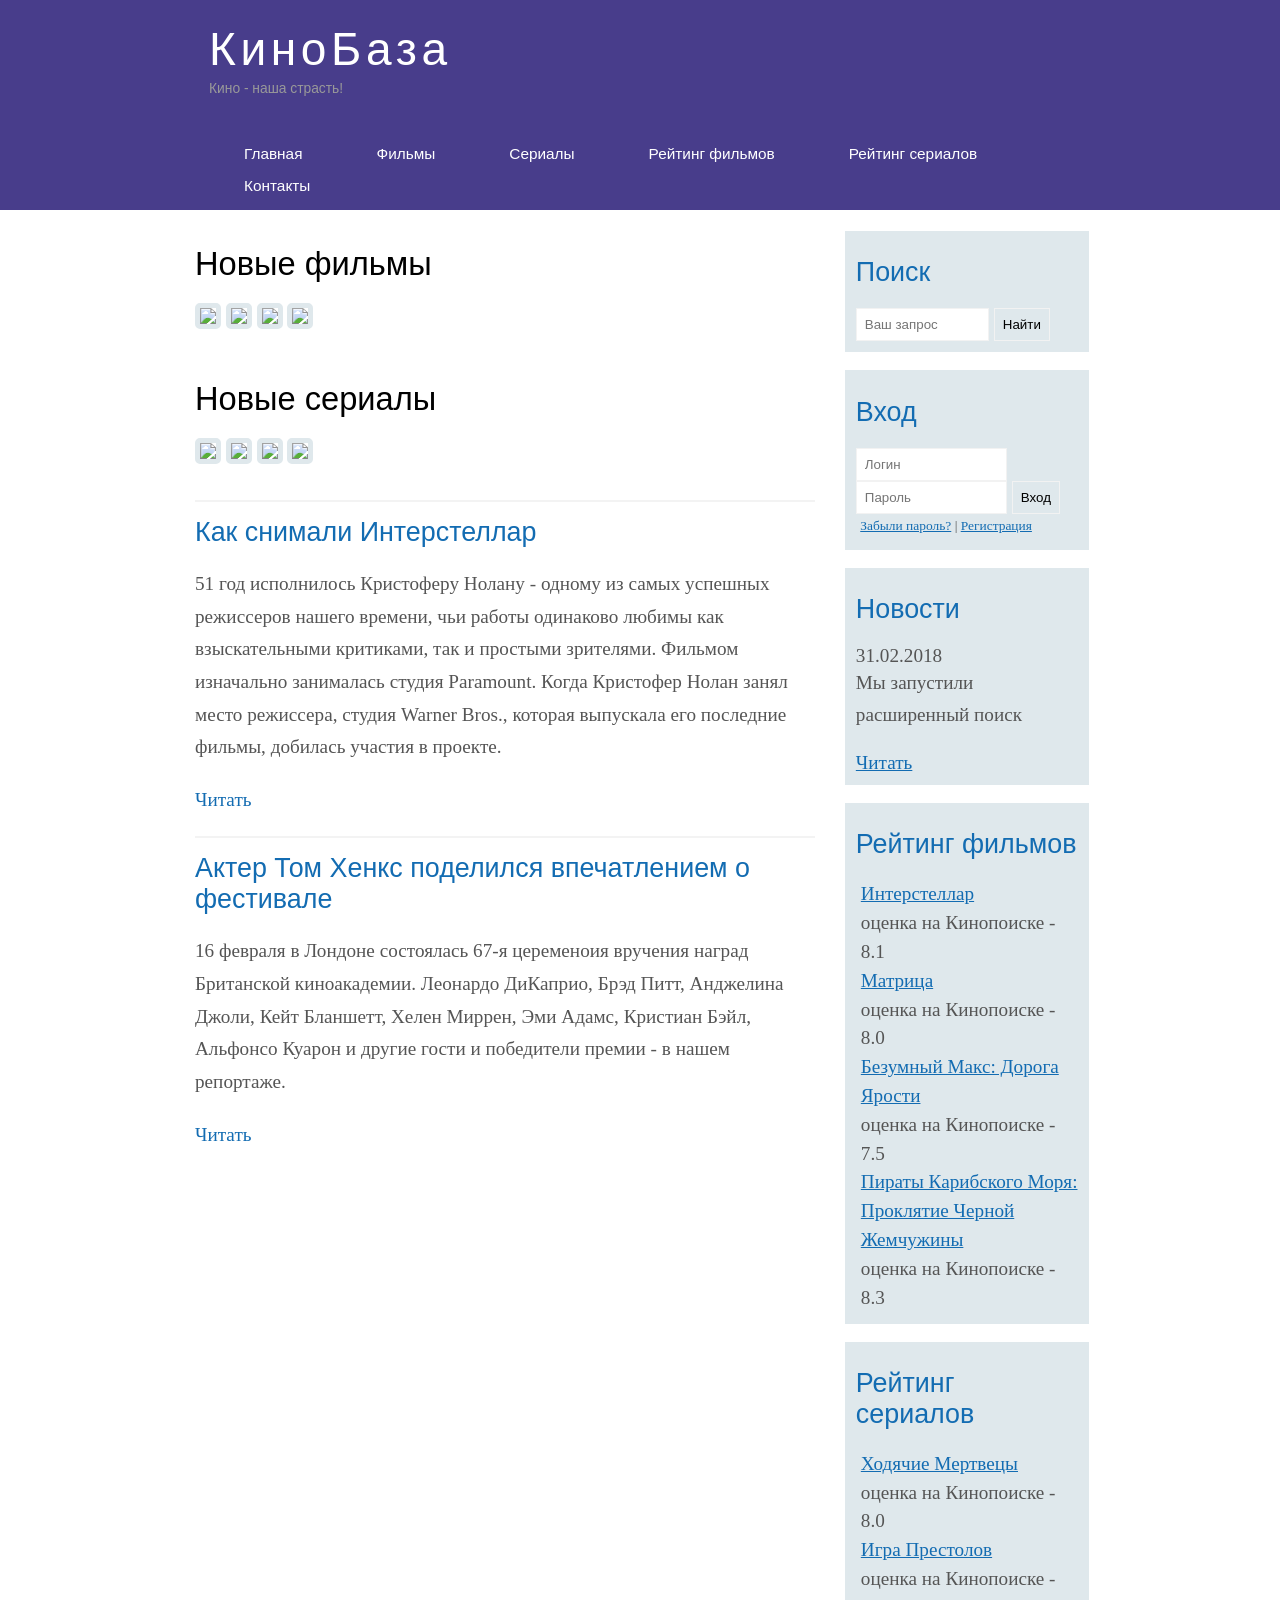
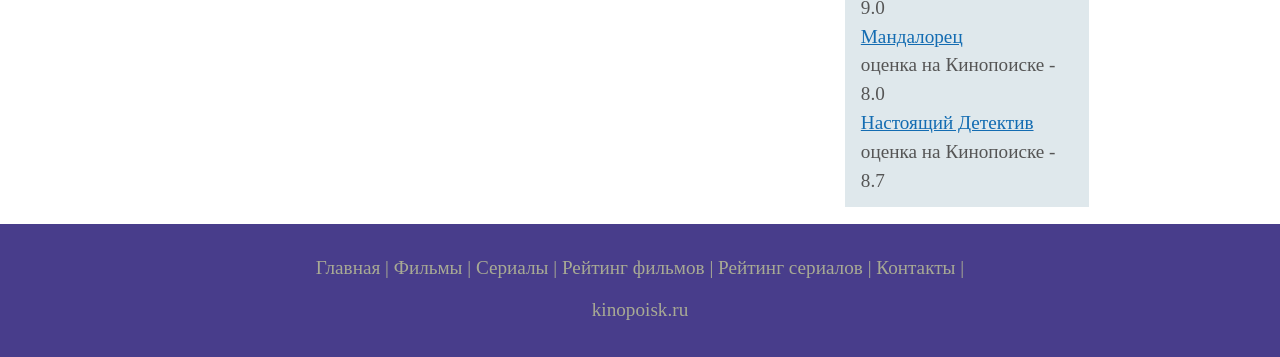
==== index.html @ b0187be6 "Сайт полностью функционирует" ====
<!DOCTYPE html>
<html lang="en">
<head>
    <meta charset="UTF-8">
    <title>Главная страница</title>
    <meta name="description" content="КиноБаза - это портал о кино">
    <meta name="keywords" content="фильмы, фильмы онлайн, HD">
    <link rel="stylesheet" href="assets/css/style.css">
</head>
<body>
    
    <main>

        <header>
            <div class="logo">
                <div class="logo_text">
                    <h1><a href="index.html">КиноБаза</a></h1>
                    <h2>Кино - наша страсть!</h2>
                </div>
            </div>

            <div class="menubar">
                
                <ul class="menu">
                    <li><a href="index.html">Главная</a></li>
                    <li><a href="films.html">Фильмы</a></li>
                    <li><a href="series.html">Сериалы</a></li>
                    <li><a href="rating.html">Рейтинг фильмов</a></li>
                    <li><a href="rating_series.html">Рейтинг сериалов</a></li>
                    <li><a href="contact.html">Контакты</a></li>
                </ul>
            </div>
        </header>

    <div class="site_content">

        <div class="sidebar_container">

            <div class="sidebar">
                <h2>Поиск</h2>
                <form method="post" action="#" id="search_form">
                    <input type="search" name="search_field" placeholder="Ваш запрос" />
                    <input type="submit" class="btn" value="Найти" />
                </form>
            </div>

            <div class="sidebar">
                <h2>Вход</h2>
                <form method="post" action="#" id="login">

                    <input type="text" name="login_field" placeholder="Логин" />
                    <input type="password" name="password_field" placeholder="Пароль" />
                    <input type="submit" class="btn" value="Вход" />
                    <div class="lables_passreg_text">
                        <span><a href="#">Забыли пароль?</a></span> | <span><a href="#">Регистрация</a></span>
                    </div>
                </form>
            </div>
            <div class="sidebar">
                <h2>Новости</h2>
                <span>31.02.2018</span>
                <p>Мы запустили расширенный поиск</p>
                <a href="#">Читать</a>
            </div>

            <div class="sidebar">
                <h2>Рейтинг фильмов</h2>
                <ul>
                    <li><a href="show.html">Интерстеллар</a><span class="rating_sidebar"> оценка на Кинопоиске - 8.1</span></li>
                    <li><a href="show_4.html">Матрица</a><span class="rating_sidebar"> оценка на Кинопоиске - 8.0</span></li>
                    <li><a href="show_2.html">Безумный Макс: Дорога Ярости</a><span class="rating_sidebar"> оценка на Кинопоиске - 7.5</span></li>
                    <li><a href="show_3.html">Пираты Карибского Моря: Проклятие Черной Жемчужины</a><span class="rating_sidebar"> оценка на Кинопоиске - 8.3</span></li>
                </ul>
            </div>

            <div class="sidebar">
                <h2>Рейтинг сериалов</h2>
                <ul>
                    <li><a href="series_1.html">Ходячие Мертвецы</a><span class="rating_sidebar"> оценка на Кинопоиске - 8.0</span></li>
                    <li><a href="#">Игра Престолов</a><span class="rating_sidebar"> оценка на Кинопоиске - 9.0</span></li>
                    <li><a href="#">Мандалорец</a><span class="rating_sidebar"> оценка на Кинопоиске - 8.0</span></li>
                    <li><a href="#">Настоящий Детектив</a><span class="rating_sidebar"> оценка на Кинопоиске - 8.7</span></li>
                </ul>
            </div>

        </div>

        <div class="content">

            <h1>Новые фильмы</h1>
            <div class="films_block">
                <a class="scale" href="show_4.html"><img src="assets/img/matrix.png"></a>
                <a class="scale" href="show_2.html"><img src="assets/img/max.png"></a>
                <a class="scale" href="show.html"><img src="assets/img/inter.png"></a>
                <a class="scale" href="show_3.html"><img src="assets/img/pirates.png"></a>
            </div>

            <h1>Новые сериалы</h1>
            <div class="films_block">
                <a class="scale" href="series_1.html"><img src="assets/img/dead.png"></a>
                <a class="scale" href="#"><img src="assets/img/thrones.png"></a>
                <a class="scale" href="#"><img src="assets/img/mando.png"></a>
                <a class="scale" href="#"><img src="assets/img/detective.png"></a>
            </div>

            <div class="posts">

                <hr>
                <h2> <a href="#">Как снимали Интерстеллар</a> </h2>
                <div class="posts_content">
                    <p>
                        51 год исполнилось Кристоферу Нолану - одному из самых успешных
                        режиссеров нашего времени, чьи работы одинаково любимы как
                        взыскательными критиками, так и простыми зрителями. Фильмом
                        изначально занималась студия Paramount. Когда Кристофер Нолан занял
                        место режиссера, студия Warner Bros., которая выпускала его последние
                        фильмы, добилась участия в проекте.
                    </p>
                </div>

                <p><a href="#">Читать</a></p>

                <hr>
                <h2><a href="#">Актер Том Хенкс поделился впечатлением о фестивале</a></h2>
                <div class="pots_content">
                    <p>16 февраля в Лондоне состоялась 67-я цеременоия вручения наград
                    Британской киноакадемии. Леонардо ДиКаприо, Брэд Питт, Анджелина Джоли,
                    Кейт Бланшетт, Хелен Миррен, Эми Адамс, Кристиан Бэйл, Альфонсо Куарон и 
                    другие гости и победители премии - в нашем репортаже.</p>
                </div>
                <p><a href="#">Читать</a></p>

            </div>

        </div>

    </div>
    

    <footer>
        <p>
            <a href="index.html">Главная</a> |
            <a href="films.html">Фильмы</a> |
            <a href="series.html">Сериалы</a> |
            <a href="rating.html">Рейтинг фильмов</a> |
            <a href="rating_series.html">Рейтинг сериалов</a> |
            <a href="contact.html">Контакты</a> |
        </p>
        <p>kinopoisk.ru</p>
    </footer>

    </main>
    
</body>
</html>
---- assets/css/style.css ----
* {
    margin: 0;
    padding: 0;
}

body {
    font-size: 1.2em;
    background-color: #fff;
    color: #555;
}

p {
    padding: 0 0 20px 0;
    line-height: 1.7em;
}

input[type="text"], input[type="password"], input[type="search"] {
    color: #5d5d5d;
    width: 60%;
    padding: 8px;
}

input, textarea {
    outline: none;
    border: none;
    border: solid 1px #f2f2f2;
}

h1, h2 {
    font: normal 170% 'century gothic', arial;
    margin: 0 0 15px 0;
    padding: 15px 0 5px 0;
    color: #000;
}

h2 {
    font-size: 140%;
}

a, a:hover {
    outline: none;
    text-decoration: underline;
    color: #136cb2;
}

ul {
    margin: 2px 0 22px 17px;
}

ul li {
    margin: 0 0 6px 0;
    padding: 0 0 4px 5px;
    line-height: 1.5em;
}

header {
    background-color: darkslateblue;
    height: 210px;
    font-size: 0.8em;
    margin-left: 0px;
    margin-right: 0px;
    min-width: 900px;
}

main, .logo, .menubar, .site_content, footer {
    margin-left: auto;
    margin-right: auto;
}

.logo {
    width: 880px;
    padding-bottom: 40px;
}

.logo h1, .logo h2 {
    font: normal 300% 'century gothic', arial, sans-serif;
    margin: 0 0 0 9px;
}

.logo_text h1, .logo_text h1 a, .logo_text h1 a:hover {
    padding: 22px 0 0 0;
    color: #fff;
    letter-spacing: 0.1em;
    text-decoration: none;
}

.logo_text h2 {
    font-size: 0.9em;
    padding: 4px 0 0 0;
    color: #999;
}

.menubar {
    width: 900px;
    height: 46px;
}

ul.menu {
    float: right;
}

ul.menu li {
    float: left; 
    padding: 0 0 0 9px;
    list-style: none;
    margin: 1px 2px 0 0;
}

ul.menu li a {
    font: normal 100% 'trebuchet ms', sans-serif;
    display: block;
    height: 20px;
    padding: 6px 35px 5px 28px;
    color: #fff;
    text-decoration: none;
}

ul.menu li.selected a {
    color: #136cb2;
}

ul.menu li a:hover {
    color: #136cb2;
}

hr {
    border: solid 1px #f3f3f3;
}

.site_content {
    width: 900px;
    overflow: hidden;
    margin: 20px auto 0 auto;
    background-color: white;
}

.sidebar_container {
    float: right;
    width: 224px;
}

.sidebar {
    float: right;
    width: 222px;
    padding: 5%;
    margin: 0 0 16px 0;
    border: solid 1px #fff;
    background-color: #DFE8EC;
}

.btn {
    padding: 8px;
    background-color: #DFE8EC;
    cursor: pointer;
}

.sidebar h2 {
    color: #136cb2;
}

.lables_passreg_text {
    font-size: 0.7em;
    margin-top: 3%;
    margin: 2%;
}

.sidebar ul {
    margin: 0;
}

.sidebar ul li {
    list-style-type: none;
    margin: 0 0 0 0;
}

.sidebar .rating_sidebar {
    float: right;
}

.content {
    text-align: left;
    width: 620px;
    padding: 0 0 0 5px;
    float: left;
}

.content a {
    text-decoration: none;
}

.films_block {
    margin-bottom: 5%;
}

.films_block img {
    border-radius: 5px;
    border: solid 5px #DFE8EC;
    width: 22%;
}

.posts .posts_content {
    font-size: 1em;
}

/* Страница просмотра фильма */

.info_film_page {
    margin-top: 2%;
    margin-bottom: 4%;
}

.info_film_page .label {
    font-size: 1.2em;
}

.info_film_page .label {
    font-size: 1.2em;
    color: #136cb2;
    margin-right: 3%;
}

.descriptions_films {
    margin-bottom: 15%;
}

.descriptions_films img{
    float: left;
    margin-right: 2%;
    border-radius: 5px;
    border: solid 5px #DFE8EC;
}

.reviews {
    margin-bottom: 4%;
    font-size: 0.9em;
}

.reviews .review_name {
    background-color: #7268AD;
    color: white;
    padding: 1%;
    border-bottom-left-radius: 5px;
    border-bottom-right-radius: 5px;
}

.review .review_text {
    padding-top: 2%;
    padding-bottom: 2%;
    padding-left: 2%;
}

.send {
    margin-bottom: 4%;
}

.send input[type="text"], textarea {
    border: solid 1px #DFE8EC;
    margin-bottom: 2%;
}

.send input[type="text"] {
    width: 98%;
}

.send textarea {
    width: 624px;
    height: 200px;
}

.send input[type="submit"] {
    background-color: #7268AD;
    padding: 3%;
    color: white;
    border-radius: 5px;
}

.send_contact input[type="text"] {
    width: 500px;
}

.send_contact textarea {
    width: 516px;
}


.info_film {
    margin-bottom: 5%;
    background-color: #F9F9F9;
    padding: 5%;
    height: 270px;
}

.info_film img {
    float: left;
    margin-right: 2%;
    border-radius: 5px;
    border: solid 5px #DFE8EC;
    width: 25%;
}

.button {
    background-color: #7268ad;
    padding: 2%;
    color: white;
    border-radius: 5px;
    float: right;
    margin-top: 5%;
    clear: both;
    font-size: 0.8em;
}

.button a {
    color: white;
}

table {
    width: 100%;
    border: solid 1px #f4f4f4;
}

td {
    padding: 2%;
    border: solid 1px #f4f4f4;
}

td img {
    width: 60px;
    vertical-align: middle;
}

.center {
    text-align: center;
}

.rating {
    font-weight: bold;
}

footer {
    width: 100%;
    height: 100px;
    padding: 28px 0 5px 0;
    text-align: center;
    background-color: darkslateblue;
    color: #a8aa94;
    margin-left: 0px;
    margin-right: 0px;
    min-width: 900px;
}

footer a {
    color: #a8aa94;
    text-decoration: none;
}

footer a:hover {
    color: #fff;
    text-decoration: none;
}

footer p {
    padding: 0 0 10px 0;
}
.scale {
    /* display: inline-block; Строчно-блочный элемент */
    overflow: hidden; /* Скрываем всё за контуром */
   }
   .scale img {
    transition: 1s; /* Время эффекта */
    /* display: block; Убираем небольшой отступ снизу */
   }
   .scale img:hover {
    transform: scale(1.2); /* Увеличиваем масштаб */
   }

/* CSS Mobile */

@media only screen
and (min-device-width : 320px)
and (max-device-width : 568px) {

    .header {
        background-color: #fff;
        min-width: 100%;
        height: 20%;
        text-align: center;
    }

    .logo {
        width: 100%;
    }

    .site_content {
        width: 100%;
    }

    .menubar {
        width: 100%;
        height: 100%;
    }

    .content {
        width: 100%;
        text-align: center;
    }

    .site_content {
        width: 100%;
        text-align: center;
    }

    .sidebar_container {
        display: none;
    }

    .footer {
        display: none;
    }

    ul.menu {
        float: none;
    }

    ul.menu li {
        margin: 0;
        padding: 0;
        float: none;
    }

    .logo h1 {
        font: normal 235% 'century gothic', arial, sans-serif;
    }

    .logo h2 {
        font: normal 235% 'century gothic', arial, sans-serif;
        color: white;
    }

    .content h1, h2 {
        font: normal 110% 'century gothic', arial;
    }

    .films_block img {
        width: 43%;
    }

    .posts_content p {
        line-height: 1.5em;
        padding: 3%;
        text-align: left;
    }

    .posts p {
        font-size: 120%;
    }

    /* films page*/

    .info_film {
        float: none;
        height: 100%;
    }

    .info_film img {
        width: 90%;
        margin-bottom: 5%;
    }

    .button {
        float: none;
    }

    /* rating page */

    table {
        display: block;
    }

    th {
        font-size: 75%;
    }

    td {
        padding: 0;
        margin: 0;
        font-size: 95%;
        text-align: left;
    }

    /* show page */

    iframe {
        width: 88%;
        height: 100%;
    }

    .descriptions_film {
        width: 90%;
        text-align: left;
        margin-left: 2%;
    }

    .descriptions_film img {
        float: none;
        width: 73%;
        display: block;
        margin: 0;
        padding: 0;
        margin-left: 11%;
        margin-bottom: 7%;
    }

    .reviews {
        text-align: left;
        width: 96%;
    }

    .send input[type="text"] {
        width: 80%;
    }

    .send textarea {
        width: 85%;
    }
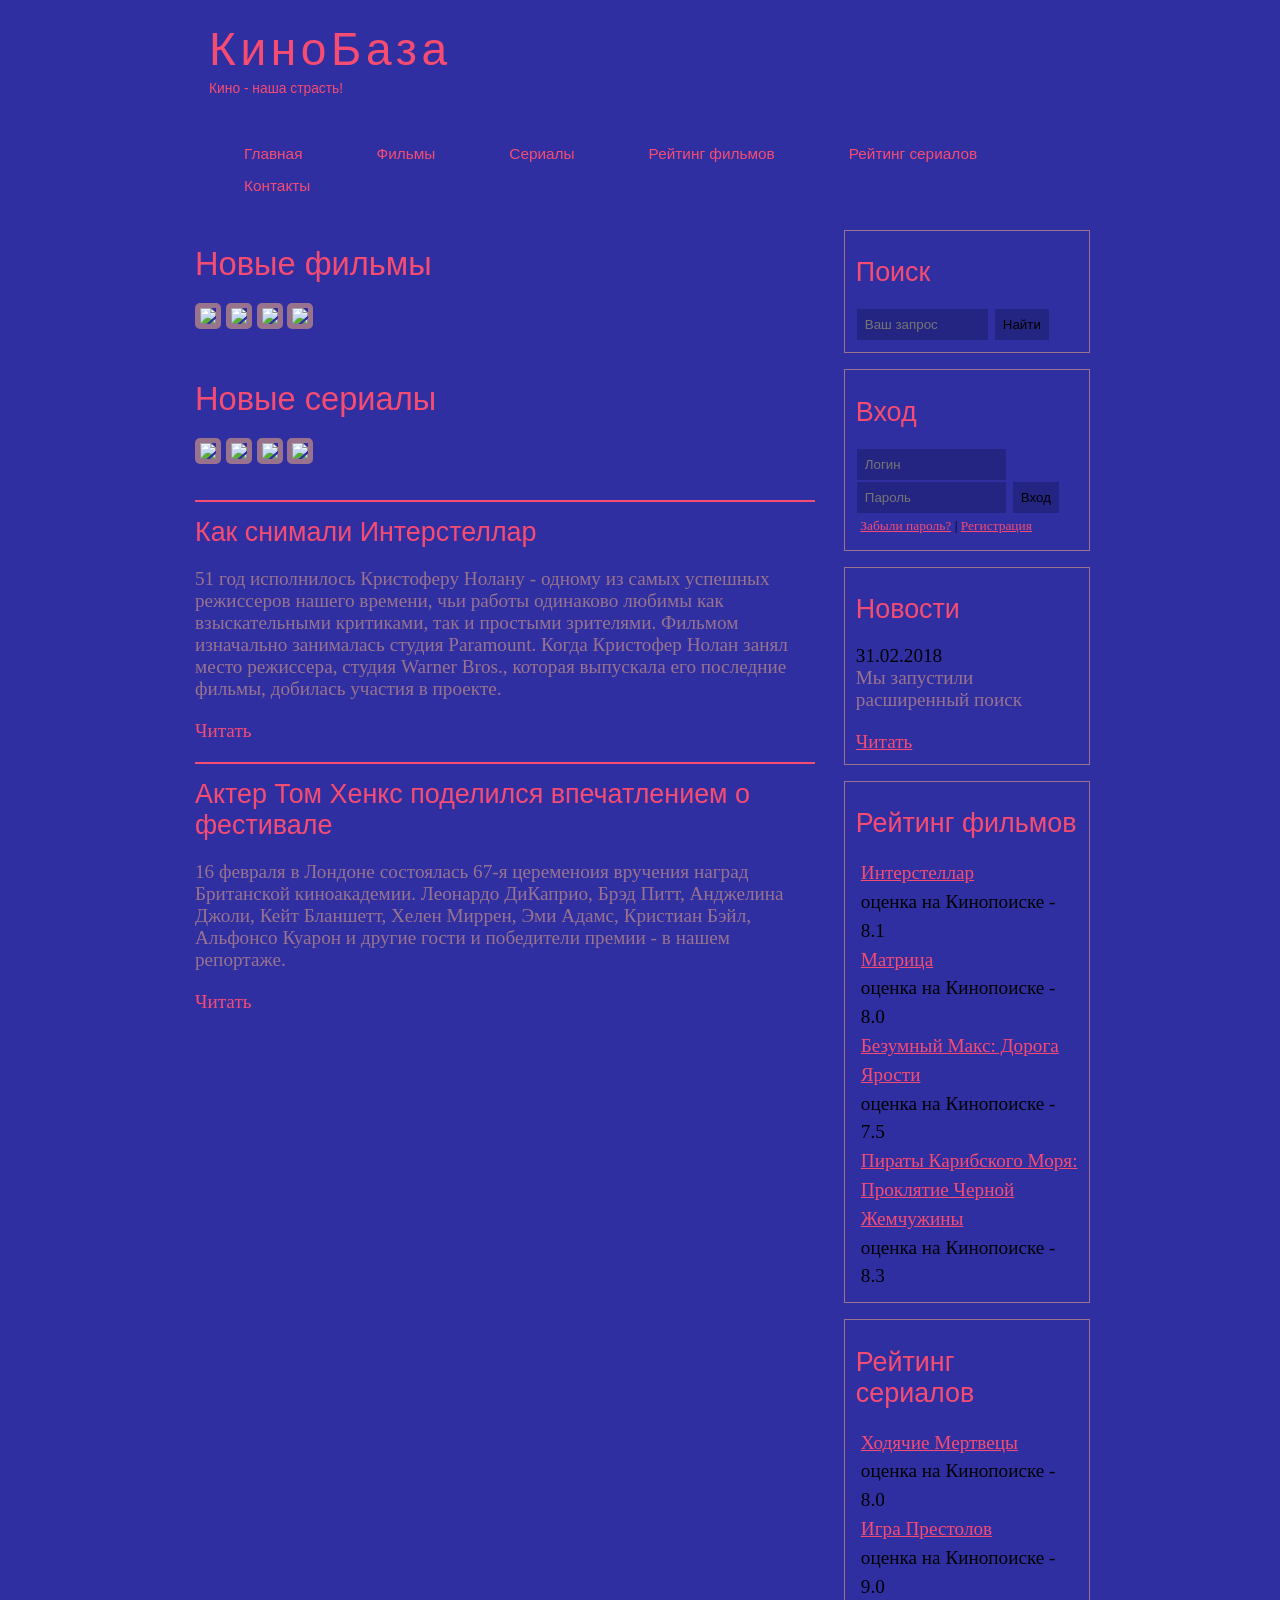
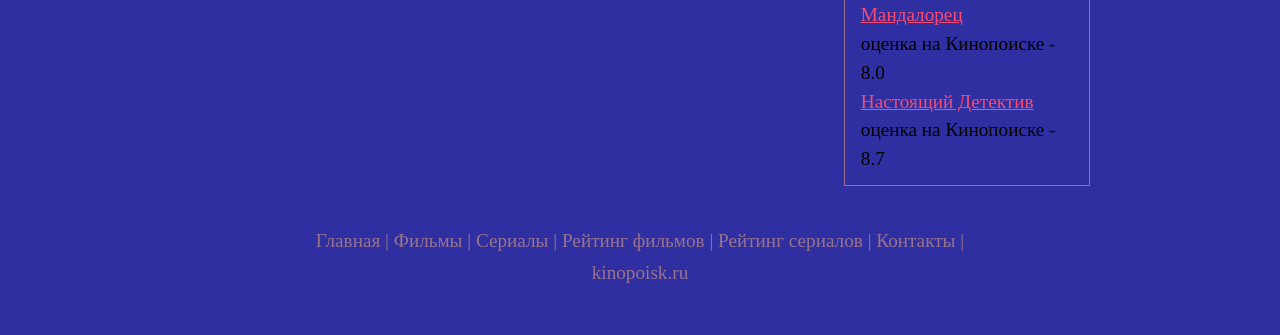
==== commit 34f27a76: "Сайт полностью исправен." ====
--- a/index.html
+++ b/index.html
@@ -77,9 +77,9 @@
                 <h2>Рейтинг сериалов</h2>
                 <ul>
                     <li><a href="series_1.html">Ходячие Мертвецы</a><span class="rating_sidebar"> оценка на Кинопоиске - 8.0</span></li>
-                    <li><a href="#">Игра Престолов</a><span class="rating_sidebar"> оценка на Кинопоиске - 9.0</span></li>
-                    <li><a href="#">Мандалорец</a><span class="rating_sidebar"> оценка на Кинопоиске - 8.0</span></li>
-                    <li><a href="#">Настоящий Детектив</a><span class="rating_sidebar"> оценка на Кинопоиске - 8.7</span></li>
+                    <li><a href="series_2.html">Игра Престолов</a><span class="rating_sidebar"> оценка на Кинопоиске - 9.0</span></li>
+                    <li><a href="series_3_.html">Мандалорец</a><span class="rating_sidebar"> оценка на Кинопоиске - 8.0</span></li>
+                    <li><a href="series_4_.html">Настоящий Детектив</a><span class="rating_sidebar"> оценка на Кинопоиске - 8.7</span></li>
                 </ul>
             </div>
 
@@ -98,9 +98,9 @@
             <h1>Новые сериалы</h1>
             <div class="films_block">
                 <a class="scale" href="series_1.html"><img src="assets/img/dead.png"></a>
-                <a class="scale" href="#"><img src="assets/img/thrones.png"></a>
-                <a class="scale" href="#"><img src="assets/img/mando.png"></a>
-                <a class="scale" href="#"><img src="assets/img/detective.png"></a>
+                <a class="scale" href="series_2.html"><img src="assets/img/thrones.png"></a>
+                <a class="scale" href="series_3_.html"><img src="assets/img/mando.png"></a>
+                <a class="scale" href="series_4_.html"><img src="assets/img/detective.png"></a>
             </div>
 
             <div class="posts">
--- a/assets/css/style.css
+++ b/assets/css/style.css
@@ -5,17 +5,20 @@
 
 body {
     font-size: 1.2em;
-    background-color: #fff;
-    color: #555;
+    background-color: #2F2FA2;
 }
 
 p {
     padding: 0 0 20px 0;
-    line-height: 1.7em;
-}
+    color: #99738E;
+}
+    
+    /* line-height: 1.7em;
+
+} */
 
 input[type="text"], input[type="password"], input[type="search"] {
-    color: #5d5d5d;
+    color: #F64C72;
     width: 60%;
     padding: 8px;
 }
@@ -23,14 +26,17 @@
 input, textarea {
     outline: none;
     border: none;
-    border: solid 1px #f2f2f2;
+    border: solid 1px #2F2FA2
+}
+input {
+    background-color: #242582;
 }
 
 h1, h2 {
     font: normal 170% 'century gothic', arial;
     margin: 0 0 15px 0;
     padding: 15px 0 5px 0;
-    color: #000;
+    color: #F64C72
 }
 
 h2 {
@@ -40,7 +46,7 @@
 a, a:hover {
     outline: none;
     text-decoration: underline;
-    color: #136cb2;
+    color: #F64C72
 }
 
 ul {
@@ -54,7 +60,7 @@
 }
 
 header {
-    background-color: darkslateblue;
+    background-color: #2F2FA2;
     height: 210px;
     font-size: 0.8em;
     margin-left: 0px;
@@ -79,7 +85,7 @@
 
 .logo_text h1, .logo_text h1 a, .logo_text h1 a:hover {
     padding: 22px 0 0 0;
-    color: #fff;
+    color: #F64C72;
     letter-spacing: 0.1em;
     text-decoration: none;
 }
@@ -87,7 +93,7 @@
 .logo_text h2 {
     font-size: 0.9em;
     padding: 4px 0 0 0;
-    color: #999;
+    color: #F64C72
 }
 
 .menubar {
@@ -104,6 +110,7 @@
     padding: 0 0 0 9px;
     list-style: none;
     margin: 1px 2px 0 0;
+    
 }
 
 ul.menu li a {
@@ -111,27 +118,27 @@
     display: block;
     height: 20px;
     padding: 6px 35px 5px 28px;
-    color: #fff;
+    color: #F64C72;
     text-decoration: none;
 }
 
 ul.menu li.selected a {
-    color: #136cb2;
+    color: #F64C72
 }
 
 ul.menu li a:hover {
-    color: #136cb2;
+    color: #F64C72
 }
 
 hr {
-    border: solid 1px #f3f3f3;
+    border: solid 1px #F64C72;
 }
 
 .site_content {
     width: 900px;
     overflow: hidden;
     margin: 20px auto 0 auto;
-    background-color: white;
+    background-color: #2F2FA2
 }
 
 .sidebar_container {
@@ -144,18 +151,18 @@
     width: 222px;
     padding: 5%;
     margin: 0 0 16px 0;
-    border: solid 1px #fff;
-    background-color: #DFE8EC;
+    border: solid 1px #99738E;
+    
 }
 
 .btn {
     padding: 8px;
-    background-color: #DFE8EC;
+    background-color: #242582;
     cursor: pointer;
 }
 
 .sidebar h2 {
-    color: #136cb2;
+    color: #F64C72
 }
 
 .lables_passreg_text {
@@ -194,7 +201,7 @@
 
 .films_block img {
     border-radius: 5px;
-    border: solid 5px #DFE8EC;
+    border: solid 5px #99738E;
     width: 22%;
 }
 
@@ -215,7 +222,7 @@
 
 .info_film_page .label {
     font-size: 1.2em;
-    color: #136cb2;
+    color: #F64C72 ;
     margin-right: 3%;
 }
 
@@ -236,8 +243,8 @@
 }
 
 .reviews .review_name {
-    background-color: #7268AD;
-    color: white;
+    background-color: #F64C72 ;
+    color: black;
     padding: 1%;
     border-bottom-left-radius: 5px;
     border-bottom-right-radius: 5px;
@@ -265,10 +272,11 @@
 .send textarea {
     width: 624px;
     height: 200px;
+    background-color: #F64C72 ;
 }
 
 .send input[type="submit"] {
-    background-color: #7268AD;
+    background-color: #F64C72;
     padding: 3%;
     color: white;
     border-radius: 5px;
@@ -285,7 +293,7 @@
 
 .info_film {
     margin-bottom: 5%;
-    background-color: #F9F9F9;
+    background-color: #2F2FA2;
     padding: 5%;
     height: 270px;
 }
@@ -299,9 +307,9 @@
 }
 
 .button {
-    background-color: #7268ad;
+    background-color: #F64C72;
     padding: 2%;
-    color: white;
+    color: #99738E;
     border-radius: 5px;
     float: right;
     margin-top: 5%;
@@ -341,7 +349,7 @@
     height: 100px;
     padding: 28px 0 5px 0;
     text-align: center;
-    background-color: darkslateblue;
+    background-color: #2F2FA2;
     color: #a8aa94;
     margin-left: 0px;
     margin-right: 0px;
@@ -349,12 +357,12 @@
 }
 
 footer a {
-    color: #a8aa94;
+    color: #99738E ;
     text-decoration: none;
 }
 
 footer a:hover {
-    color: #fff;
+    color: #2F2FA2;
     text-decoration: none;
 }
 
@@ -380,7 +388,7 @@
 and (max-device-width : 568px) {
 
     .header {
-        background-color: #fff;
+        background-color: #F64C72;
         min-width: 100%;
         height: 20%;
         text-align: center;
@@ -433,7 +441,7 @@
 
     .logo h2 {
         font: normal 235% 'century gothic', arial, sans-serif;
-        color: white;
+        color: #F64C72;
     }
 
     .content h1, h2 {
@@ -522,4 +530,5 @@
     .send textarea {
         width: 85%;
     }
+}
   
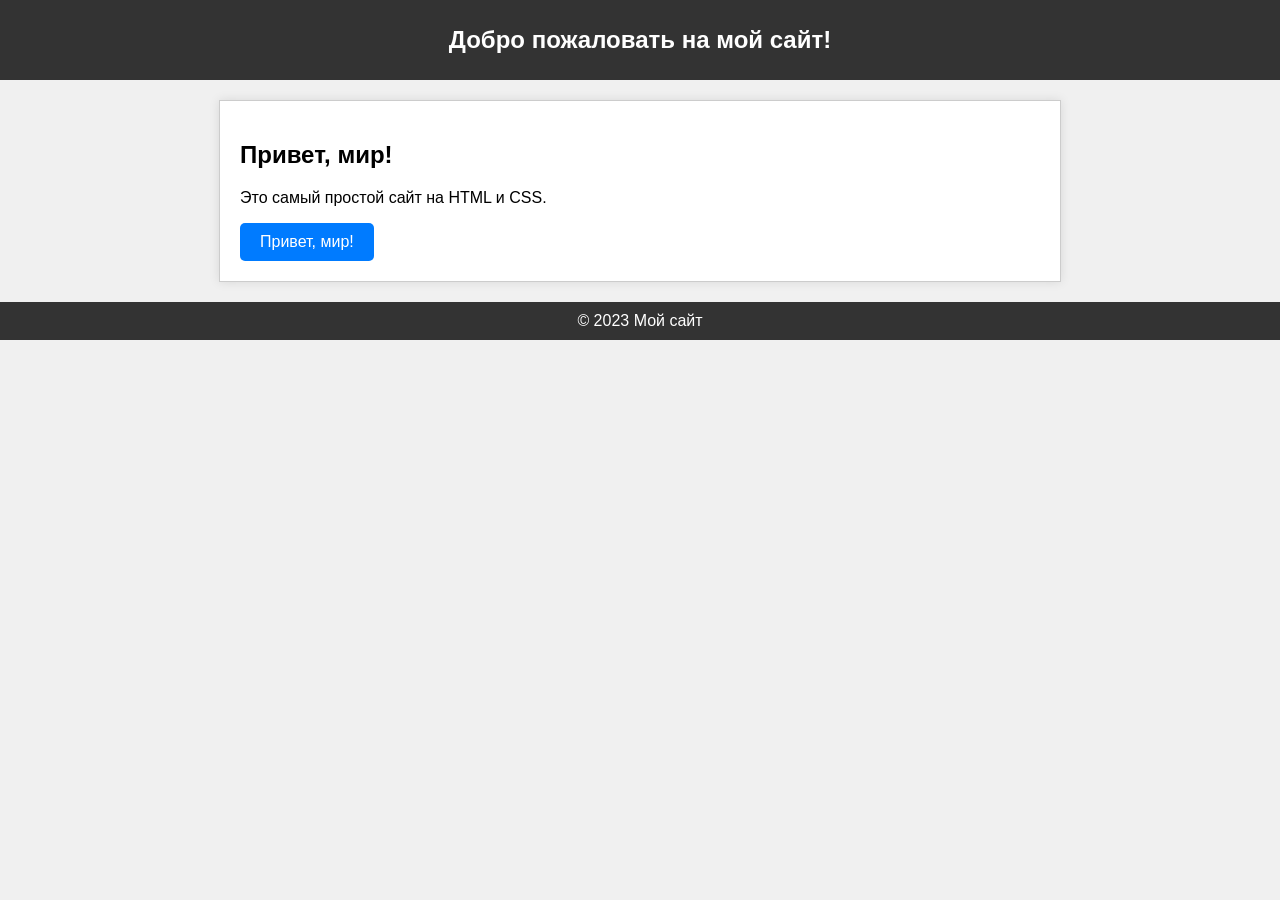
==== commit 6e27c35b: "Update and rename site.html to index.html" ====
--- a/index.html
+++ b/index.html
@@ -1,155 +1,70 @@
-<!DOCTYPE html>
-<html lang="en">
-<head>
-    <meta charset="UTF-8">
-    <title>Главная страница</title>
-    <meta name="description" content="КиноБаза - это портал о кино">
-    <meta name="keywords" content="фильмы, фильмы онлайн, HD">
-    <link rel="stylesheet" href="assets/css/style.css">
-</head>
-<body>
-    
-    <main>
-
-        <header>
-            <div class="logo">
-                <div class="logo_text">
-                    <h1><a href="index.html">КиноБаза</a></h1>
-                    <h2>Кино - наша страсть!</h2>
-                </div>
-            </div>
-
-            <div class="menubar">
-                
-                <ul class="menu">
-                    <li><a href="index.html">Главная</a></li>
-                    <li><a href="films.html">Фильмы</a></li>
-                    <li><a href="series.html">Сериалы</a></li>
-                    <li><a href="rating.html">Рейтинг фильмов</a></li>
-                    <li><a href="rating_series.html">Рейтинг сериалов</a></li>
-                    <li><a href="contact.html">Контакты</a></li>
-                </ul>
-            </div>
-        </header>
-
-    <div class="site_content">
-
-        <div class="sidebar_container">
-
-            <div class="sidebar">
-                <h2>Поиск</h2>
-                <form method="post" action="#" id="search_form">
-                    <input type="search" name="search_field" placeholder="Ваш запрос" />
-                    <input type="submit" class="btn" value="Найти" />
-                </form>
-            </div>
-
-            <div class="sidebar">
-                <h2>Вход</h2>
-                <form method="post" action="#" id="login">
-
-                    <input type="text" name="login_field" placeholder="Логин" />
-                    <input type="password" name="password_field" placeholder="Пароль" />
-                    <input type="submit" class="btn" value="Вход" />
-                    <div class="lables_passreg_text">
-                        <span><a href="#">Забыли пароль?</a></span> | <span><a href="#">Регистрация</a></span>
-                    </div>
-                </form>
-            </div>
-            <div class="sidebar">
-                <h2>Новости</h2>
-                <span>31.02.2018</span>
-                <p>Мы запустили расширенный поиск</p>
-                <a href="#">Читать</a>
-            </div>
-
-            <div class="sidebar">
-                <h2>Рейтинг фильмов</h2>
-                <ul>
-                    <li><a href="show.html">Интерстеллар</a><span class="rating_sidebar"> оценка на Кинопоиске - 8.1</span></li>
-                    <li><a href="show_4.html">Матрица</a><span class="rating_sidebar"> оценка на Кинопоиске - 8.0</span></li>
-                    <li><a href="show_2.html">Безумный Макс: Дорога Ярости</a><span class="rating_sidebar"> оценка на Кинопоиске - 7.5</span></li>
-                    <li><a href="show_3.html">Пираты Карибского Моря: Проклятие Черной Жемчужины</a><span class="rating_sidebar"> оценка на Кинопоиске - 8.3</span></li>
-                </ul>
-            </div>
-
-            <div class="sidebar">
-                <h2>Рейтинг сериалов</h2>
-                <ul>
-                    <li><a href="series_1.html">Ходячие Мертвецы</a><span class="rating_sidebar"> оценка на Кинопоиске - 8.0</span></li>
-                    <li><a href="series_2.html">Игра Престолов</a><span class="rating_sidebar"> оценка на Кинопоиске - 9.0</span></li>
-                    <li><a href="series_3_.html">Мандалорец</a><span class="rating_sidebar"> оценка на Кинопоиске - 8.0</span></li>
-                    <li><a href="series_4_.html">Настоящий Детектив</a><span class="rating_sidebar"> оценка на Кинопоиске - 8.7</span></li>
-                </ul>
-            </div>
-
-        </div>
-
-        <div class="content">
-
-            <h1>Новые фильмы</h1>
-            <div class="films_block">
-                <a class="scale" href="show_4.html"><img src="assets/img/matrix.png"></a>
-                <a class="scale" href="show_2.html"><img src="assets/img/max.png"></a>
-                <a class="scale" href="show.html"><img src="assets/img/inter.png"></a>
-                <a class="scale" href="show_3.html"><img src="assets/img/pirates.png"></a>
-            </div>
-
-            <h1>Новые сериалы</h1>
-            <div class="films_block">
-                <a class="scale" href="series_1.html"><img src="assets/img/dead.png"></a>
-                <a class="scale" href="series_2.html"><img src="assets/img/thrones.png"></a>
-                <a class="scale" href="series_3_.html"><img src="assets/img/mando.png"></a>
-                <a class="scale" href="series_4_.html"><img src="assets/img/detective.png"></a>
-            </div>
-
-            <div class="posts">
-
-                <hr>
-                <h2> <a href="#">Как снимали Интерстеллар</a> </h2>
-                <div class="posts_content">
-                    <p>
-                        51 год исполнилось Кристоферу Нолану - одному из самых успешных
-                        режиссеров нашего времени, чьи работы одинаково любимы как
-                        взыскательными критиками, так и простыми зрителями. Фильмом
-                        изначально занималась студия Paramount. Когда Кристофер Нолан занял
-                        место режиссера, студия Warner Bros., которая выпускала его последние
-                        фильмы, добилась участия в проекте.
-                    </p>
-                </div>
-
-                <p><a href="#">Читать</a></p>
-
-                <hr>
-                <h2><a href="#">Актер Том Хенкс поделился впечатлением о фестивале</a></h2>
-                <div class="pots_content">
-                    <p>16 февраля в Лондоне состоялась 67-я цеременоия вручения наград
-                    Британской киноакадемии. Леонардо ДиКаприо, Брэд Питт, Анджелина Джоли,
-                    Кейт Бланшетт, Хелен Миррен, Эми Адамс, Кристиан Бэйл, Альфонсо Куарон и 
-                    другие гости и победители премии - в нашем репортаже.</p>
-                </div>
-                <p><a href="#">Читать</a></p>
-
-            </div>
-
-        </div>
-
-    </div>
-    
-
-    <footer>
-        <p>
-            <a href="index.html">Главная</a> |
-            <a href="films.html">Фильмы</a> |
-            <a href="series.html">Сериалы</a> |
-            <a href="rating.html">Рейтинг фильмов</a> |
-            <a href="rating_series.html">Рейтинг сериалов</a> |
-            <a href="contact.html">Контакты</a> |
-        </p>
-        <p>kinopoisk.ru</p>
-    </footer>
-
-    </main>
-    
-</body>
-</html>+<!DOCTYPE html>
+<html lang="en">
+<head>
+    <meta charset="UTF-8">
+    <meta name="viewport" content="width=device-width, initial-scale=1.0">
+    <title>Простой сайт</title>
+    <style>
+        body {
+            font-family: Arial, sans-serif;
+            background-color: #f0f0f0;
+            margin: 0;
+            padding: 0;
+        }
+
+        header {
+            background-color: #333;
+            color: #fff;
+            padding: 10px;
+            text-align: center;
+        }
+
+        h1 {
+            font-size: 24px;
+        }
+
+        .container {
+            max-width: 800px;
+            margin: 20px auto;
+            padding: 20px;
+            background-color: #fff;
+            border: 1px solid #ccc;
+            box-shadow: 0 0 10px rgba(0, 0, 0, 0.1);
+        }
+
+        footer {
+            background-color: #333;
+            color: #fff;
+            text-align: center;
+            padding: 10px;
+        }
+
+        /* Добавляем стили для кнопки */
+        .button {
+            display: inline-block;
+            background-color: #007bff;
+            color: #fff;
+            padding: 10px 20px;
+            text-align: center;
+            text-decoration: none;
+            border-radius: 5px;
+            cursor: pointer;
+        }
+    </style>
+</head>
+<body>
+    <header>
+        <h1>Добро пожаловать на мой сайт!</h1>
+    </header>
+    <div class="container">
+        <h2>Привет, мир!</h2>
+        <p>Это самый простой сайт на HTML и CSS.</p>
+        
+        <!-- Добавляем кнопку "Привет, мир!" -->
+        <a href="#" class="button">Привет, мир!</a>
+    </div>
+    <footer>
+        &copy; 2023 Мой сайт
+    </footer>
+</body>
+</html>
